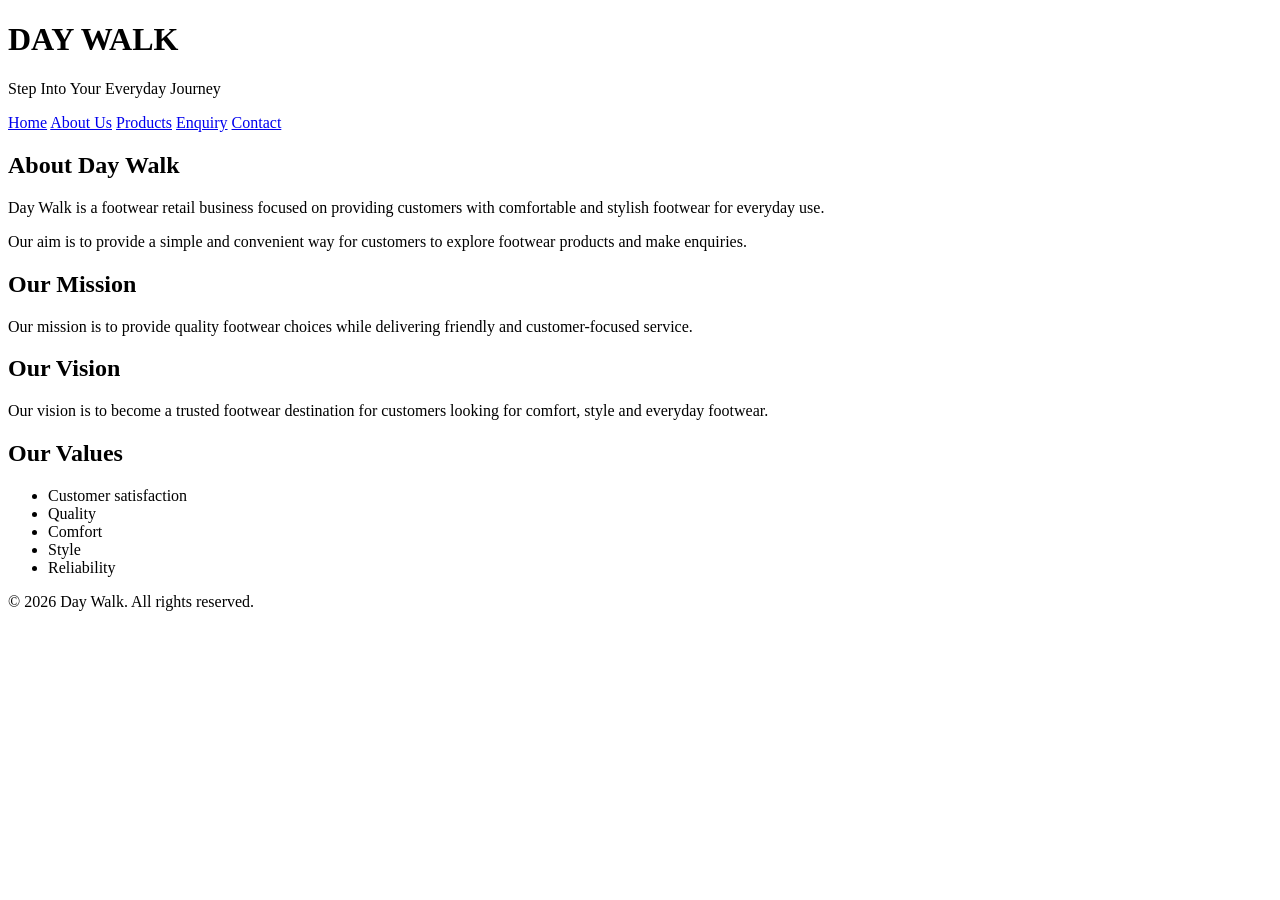
==== about.html @ e79a8c8e "Initial Day Walk Website" ====
<!DOCTYPE html>
<html lang="en">
<head>
    <meta charset="UTF-8">
    <meta name="viewport" content="width=device-width, initial-scale=1.0">
    <title>Day Walk | About Us</title>
</head>

<body>

    <header>
        <h1>DAY WALK</h1>
        <p>Step Into Your Everyday Journey</p>

        <nav>
            <a href="index.html">Home</a>
            <a href="about.html">About Us</a>
            <a href="products.html">Products</a>
            <a href="enquiry.html">Enquiry</a>
            <a href="contact.html">Contact</a>
        </nav>
    </header>

    <main>

        <section>
            <h2>About Day Walk</h2>

            <p>
                Day Walk is a footwear retail business focused on
                providing customers with comfortable and stylish
                footwear for everyday use.
            </p>

            <p>
                Our aim is to provide a simple and convenient way
                for customers to explore footwear products and
                make enquiries.
            </p>
        </section>

        <section>
            <h2>Our Mission</h2>

            <p>
                Our mission is to provide quality footwear choices
                while delivering friendly and customer-focused service.
            </p>
        </section>

        <section>
            <h2>Our Vision</h2>

            <p>
                Our vision is to become a trusted footwear destination
                for customers looking for comfort, style and everyday
                footwear.
            </p>
        </section>

        <section>
            <h2>Our Values</h2>

            <ul>
                <li>Customer satisfaction</li>
                <li>Quality</li>
                <li>Comfort</li>
                <li>Style</li>
                <li>Reliability</li>
            </ul>
        </section>

    </main>

    <footer>
        <p>&copy; 2026 Day Walk. All rights reserved.</p>
    </footer>

</body>
</html>
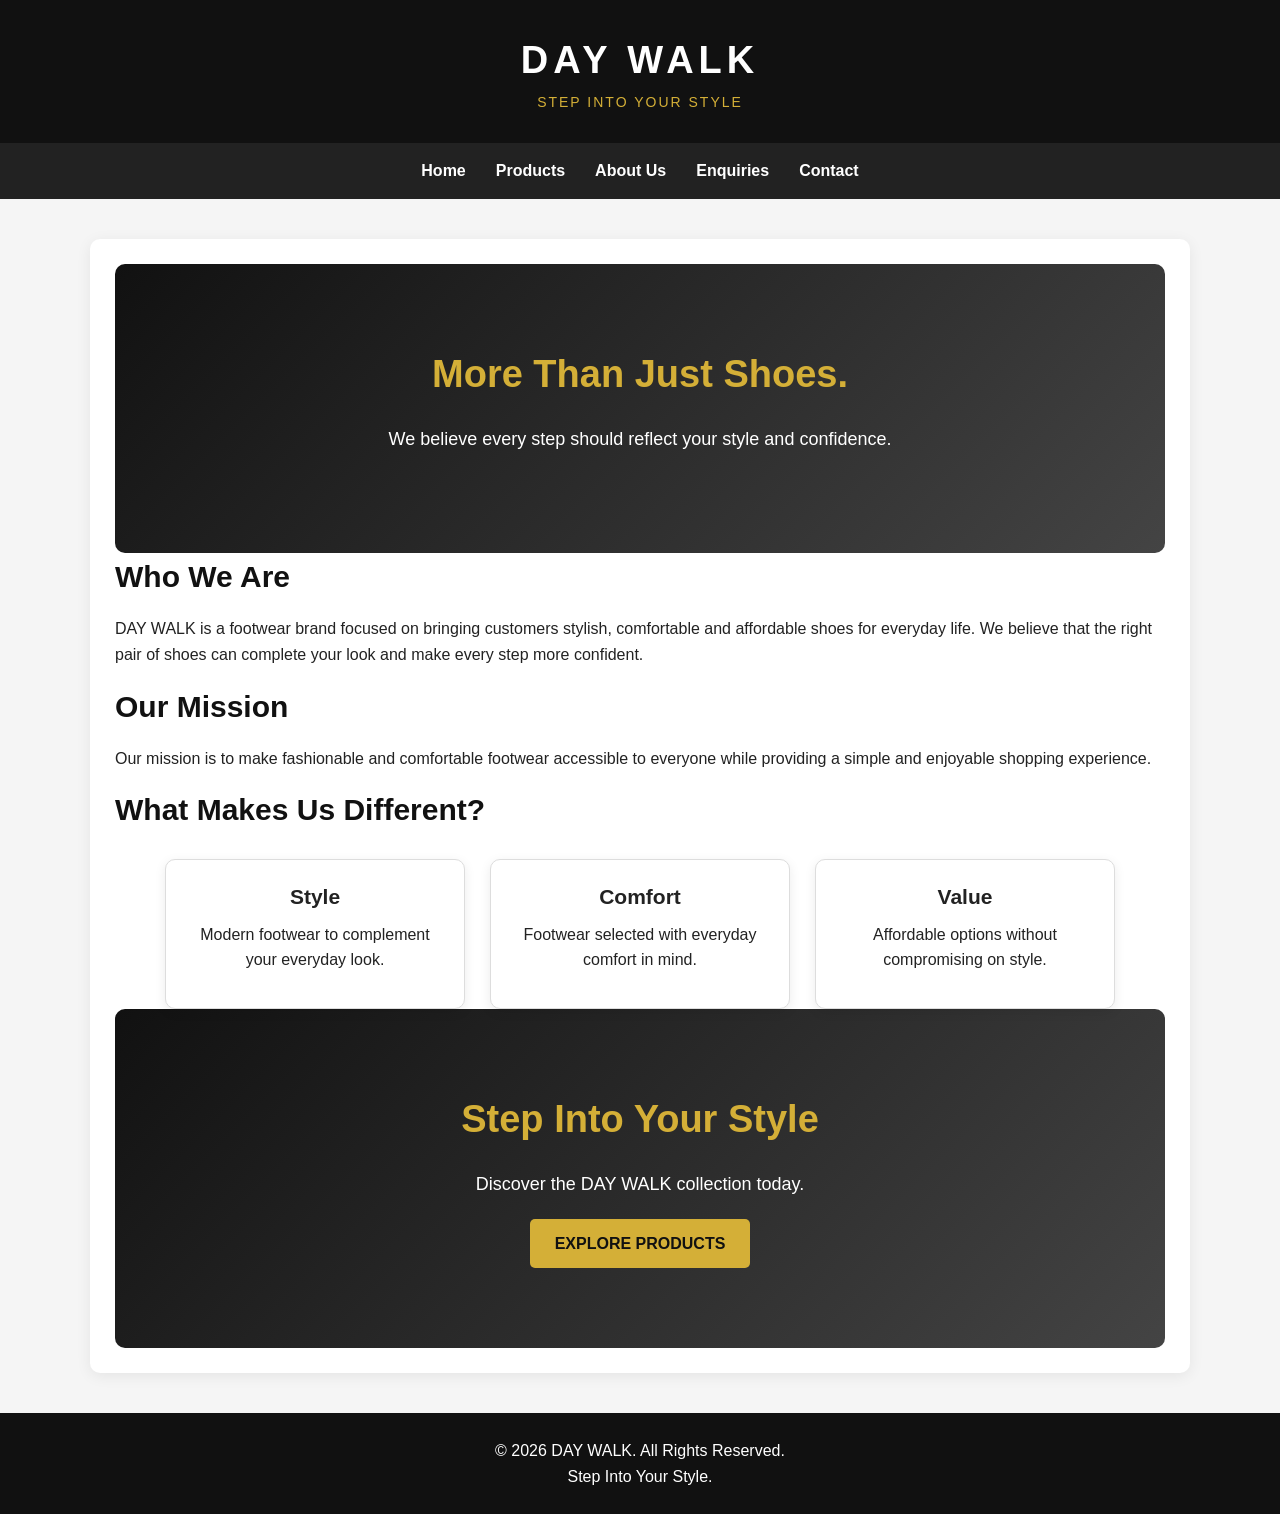
==== commit aaa5ae2c: "Updated DAY WALK website design and functionality" ====
--- a/about.html
+++ b/about.html
@@ -1,79 +1,91 @@
 <!DOCTYPE html>
 <html lang="en">
+
 <head>
     <meta charset="UTF-8">
     <meta name="viewport" content="width=device-width, initial-scale=1.0">
-    <title>Day Walk | About Us</title>
+
+    <title>DAY WALK | About Our Shoe Store</title>
+    <meta name="description" content="Learn more about DAY WALK and our passion for stylish, comfortable and affordable footwear.">
+
+    <link rel="stylesheet" href="css/style.css">
 </head>
 
 <body>
 
     <header>
         <h1>DAY WALK</h1>
-        <p>Step Into Your Everyday Journey</p>
+        <p>STEP INTO YOUR STYLE</p>
+    </header>
 
-        <nav>
-            <a href="index.html">Home</a>
-            <a href="about.html">About Us</a>
-            <a href="products.html">Products</a>
-            <a href="enquiry.html">Enquiry</a>
-            <a href="contact.html">Contact</a>
-        </nav>
-    </header>
+    <nav>
+        <a href="index.html">Home</a>
+        <a href="products.html">Products</a>
+        <a href="about.html">About Us</a>
+        <a href="enquiry.html">Enquiries</a>
+        <a href="contact.html">Contact</a>
+    </nav>
 
     <main>
 
+        <section class="hero">
+            <h2>More Than Just Shoes.</h2>
+            <p>We believe every step should reflect your style and confidence.</p>
+        </section>
+
         <section>
-            <h2>About Day Walk</h2>
-
+            <h2>Who We Are</h2>
             <p>
-                Day Walk is a footwear retail business focused on
-                providing customers with comfortable and stylish
-                footwear for everyday use.
-            </p>
-
-            <p>
-                Our aim is to provide a simple and convenient way
-                for customers to explore footwear products and
-                make enquiries.
+                DAY WALK is a footwear brand focused on bringing customers
+                stylish, comfortable and affordable shoes for everyday life.
+                We believe that the right pair of shoes can complete your look
+                and make every step more confident.
             </p>
         </section>
 
         <section>
             <h2>Our Mission</h2>
-
             <p>
-                Our mission is to provide quality footwear choices
-                while delivering friendly and customer-focused service.
+                Our mission is to make fashionable and comfortable footwear
+                accessible to everyone while providing a simple and enjoyable
+                shopping experience.
             </p>
         </section>
 
         <section>
-            <h2>Our Vision</h2>
+            <h2>What Makes Us Different?</h2>
 
-            <p>
-                Our vision is to become a trusted footwear destination
-                for customers looking for comfort, style and everyday
-                footwear.
-            </p>
+            <div class="products">
+
+                <div class="product">
+                    <h3>Style</h3>
+                    <p>Modern footwear to complement your everyday look.</p>
+                </div>
+
+                <div class="product">
+                    <h3>Comfort</h3>
+                    <p>Footwear selected with everyday comfort in mind.</p>
+                </div>
+
+                <div class="product">
+                    <h3>Value</h3>
+                    <p>Affordable options without compromising on style.</p>
+                </div>
+
+            </div>
         </section>
 
-        <section>
-            <h2>Our Values</h2>
-
-            <ul>
-                <li>Customer satisfaction</li>
-                <li>Quality</li>
-                <li>Comfort</li>
-                <li>Style</li>
-                <li>Reliability</li>
-            </ul>
+        <section class="hero">
+            <h2>Step Into Your Style</h2>
+            <p>Discover the DAY WALK collection today.</p>
+            <a href="products.html" class="btn">EXPLORE PRODUCTS</a>
         </section>
 
     </main>
 
     <footer>
-        <p>&copy; 2026 Day Walk. All rights reserved.</p>
+        <p>&copy; 2026 DAY WALK. All Rights Reserved.</p>
+        <p>Step Into Your Style.</p>
     </footer>
 
 </body>
--- a/css/style.css
+++ b/css/style.css
@@ -0,0 +1,263 @@
+/* ==============================
+   DAY WALK - MAIN STYLESHEET
+   Premium Sneaker Store Design
+================================= */
+
+* {
+    margin: 0;
+    padding: 0;
+    box-sizing: border-box;
+}
+
+body {
+    font-family: Arial, Helvetica, sans-serif;
+    background-color: #f5f5f5;
+    color: #222;
+    line-height: 1.6;
+}
+
+/* HEADER */
+
+header {
+    background-color: #111;
+    color: white;
+    text-align: center;
+    padding: 30px 15px;
+}
+
+header h1 {
+    font-size: 38px;
+    letter-spacing: 5px;
+    font-weight: bold;
+}
+
+header p {
+    color: #d4af37;
+    font-size: 14px;
+    letter-spacing: 2px;
+}
+
+/* NAVIGATION */
+
+nav {
+    background-color: #222;
+    display: flex;
+    justify-content: center;
+    flex-wrap: wrap;
+    padding: 15px;
+    gap: 30px;
+}
+
+nav a {
+    color: white;
+    text-decoration: none;
+    font-weight: bold;
+    transition: 0.3s;
+}
+
+nav a:hover {
+    color: #d4af37;
+}
+
+/* MAIN CONTENT */
+
+main {
+    max-width: 1100px;
+    margin: 40px auto;
+    padding: 25px;
+    background-color: white;
+    border-radius: 10px;
+    box-shadow: 0 3px 15px rgba(0,0,0,0.07);
+}
+
+main h2 {
+    font-size: 30px;
+    margin-bottom: 15px;
+    color: #111;
+}
+
+main p {
+    margin-bottom: 15px;
+}
+
+/* HERO SECTION */
+
+.hero {
+    background: linear-gradient(135deg, #111, #444);
+    color: white;
+    text-align: center;
+    padding: 80px 20px;
+    border-radius: 10px;
+}
+
+.hero h2 {
+    color: #d4af37;
+    font-size: 38px;
+}
+
+.hero p {
+    font-size: 18px;
+    margin: 20px 0;
+}
+
+/* BUTTONS */
+
+button,
+.btn {
+    display: inline-block;
+    background-color: #d4af37;
+    color: #111;
+    border: none;
+    padding: 12px 25px;
+    border-radius: 5px;
+    font-weight: bold;
+    cursor: pointer;
+    text-decoration: none;
+    transition: 0.3s;
+}
+
+button:hover,
+.btn:hover {
+    background-color: #111;
+    color: white;
+}
+
+/* PRODUCTS */
+
+.products {
+    display: flex;
+    justify-content: center;
+    flex-wrap: wrap;
+    gap: 25px;
+    margin-top: 25px;
+}
+
+.product {
+    background-color: white;
+    width: 300px;
+    padding: 20px;
+    text-align: center;
+    border-radius: 10px;
+    border: 1px solid #ddd;
+    box-shadow: 0 3px 12px rgba(0,0,0,0.08);
+    transition: 0.3s;
+}
+
+.product:hover {
+    transform: translateY(-5px);
+    box-shadow: 0 8px 20px rgba(0,0,0,0.12);
+}
+
+.product img {
+    width: 100%;
+    height: 200px;
+    object-fit: cover;
+    border-radius: 8px;
+    margin-bottom: 15px;
+}
+
+.product h3 {
+    font-size: 21px;
+    margin-bottom: 8px;
+}
+
+.product strong {
+    color: #a27b13;
+    font-size: 20px;
+}
+
+/* SEARCH */
+
+#product-search {
+    width: 100%;
+    max-width: 400px;
+    padding: 13px;
+    border: 1px solid #ccc;
+    border-radius: 6px;
+    margin: 15px 0;
+}
+
+/* FORMS */
+
+form {
+    max-width: 650px;
+    margin: 25px auto;
+}
+
+label {
+    display: block;
+    font-weight: bold;
+    margin: 15px 0 5px;
+}
+
+input,
+select,
+textarea {
+    width: 100%;
+    padding: 12px;
+    border: 1px solid #ccc;
+    border-radius: 5px;
+    font-family: inherit;
+    font-size: 15px;
+}
+
+textarea {
+    resize: vertical;
+}
+
+form button {
+    margin-top: 20px;
+    margin-right: 10px;
+}
+
+/* FOOTER */
+
+footer {
+    background-color: #111;
+    color: white;
+    text-align: center;
+    padding: 25px 15px;
+    margin-top: 40px;
+}
+
+/* MOBILE RESPONSIVENESS */
+
+@media screen and (max-width: 768px) {
+
+    header h1 {
+        font-size: 30px;
+    }
+
+    nav {
+        flex-direction: column;
+        align-items: center;
+        gap: 12px;
+    }
+
+    main {
+        margin: 15px;
+        padding: 18px;
+    }
+
+    .products {
+        flex-direction: column;
+        align-items: center;
+    }
+
+    .product {
+        width: 100%;
+        max-width: 350px;
+    }
+
+    .hero {
+        padding: 45px 15px;
+    }
+
+    .hero h2 {
+        font-size: 27px;
+    }
+
+    button {
+        max-width: 100%;
+    }
+}
